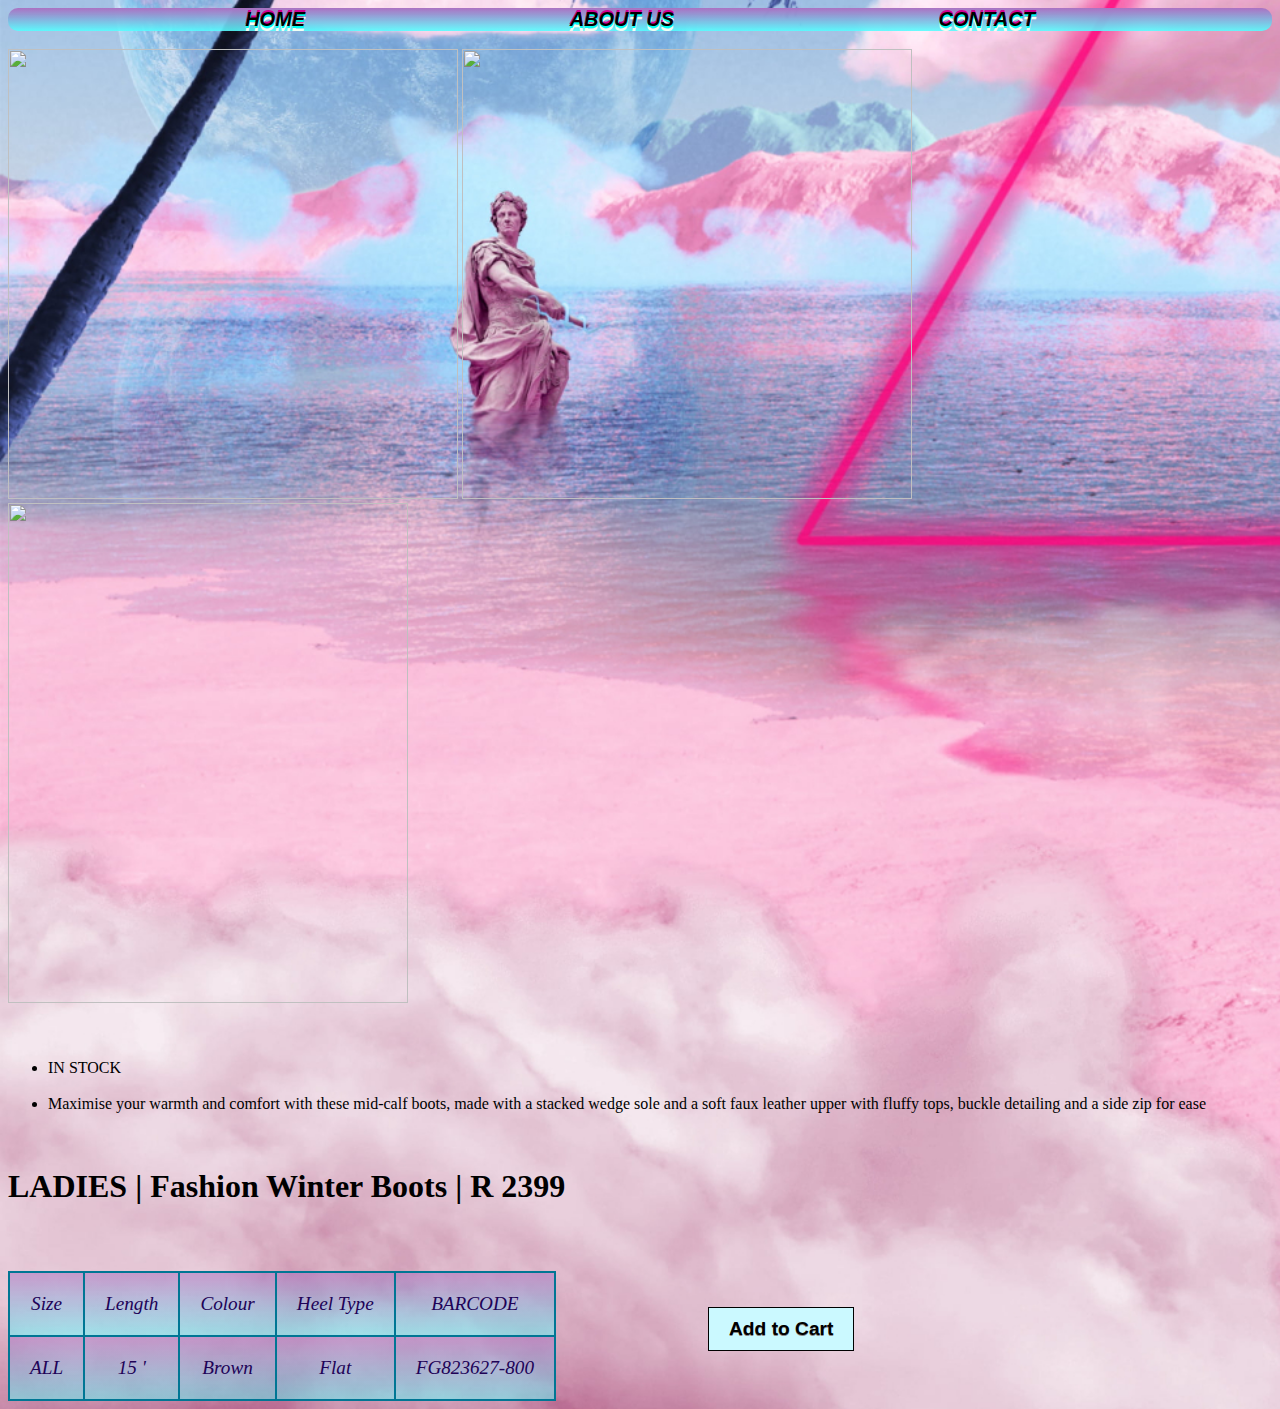
==== bootsfem.html @ 25d91d1a "Add files via upload" ====
<!DOCTYPE html>
<html>
      <head>
        <link rel="stylesheet" href="table.css">
      </head>
      <body>
        <div id="menu">
        <a href="index.html">HOME</a>
        <a href="about.html">ABOUT US</a>
        <a href="contact.html">CONTACT</a>
        </div>
        <div class="images"></div>
        <img src="images/bootsfem/m_wp_6223a23c7ec30cca76e217bd.jpg" style="width:450px; height:450px;">
        <img src="images/bootsfem/m_wp_6223a260bcdb2fba2fd85ffe.jpg" style="width: 450px; height: 450px;">
        <img src="images/bootsfem/m_wp_6223a26d81a36c1ee0baa700.jpg" style="width: 400px ; height: 500px;">
        <div></div></br>
        <br>
        <ul>
         <li>IN STOCK</li>
         <br>
         <li>Maximise your warmth and comfort with these mid-calf boots, made with a stacked wedge sole and a soft faux leather upper with fluffy tops, buckle detailing and a side zip for ease</li>
     </ul>
     <br>
        <h1 class="title1">LADIES | Fashion Winter Boots | R 2399 </h1>
        <button class="add-cart">Add to Cart</button>
        <div></div>
        <table border="1">
          <tr>
            <td>Size</td>
            <td>Length</td>
            <td>Colour</td>
            <td>Heel Type</td>
            <td>BARCODE</td>
          </tr>
          <tr>
            <td>ALL</td>
            <td>15 '</td>
            <td>Brown</td>
            <td>Flat</td>
            <td>FG823627-800</td>
          </tr>
        </table>
      </body>
</html>
---- table.css ----
body {
    background-image: url('images/wallpaper/wall1.jpg');
    background-repeat: no-repeat;
    background-size: cover;
  }

  div {
    width: 100%;
    height: 100%;
    background-image: linear-gradient(to bottom, #ab71c2, #54ffffe1);
    background-blend-mode: multiply;
      text-align: center;
      border-radius: 10px;
      font-style:italic;
      font-size: large;
      text-shadow: 0 2px 0 #00fff2, 0 5px 0 #f1fff3, 0 -2px 0 #d10092
  }
  

#menu a{
    color: #000000;
    font-family: 'Lucida Sans', 'Lucida Sans Regular', 'Lucida Grande', 'Lucida Sans Unicode', Geneva, Verdana, sans-serif;
    font-size: 20px;
    border-radius: 10px;
    text-decoration:solid;
    font-weight: 800;    
    padding-left:  130px;
    padding-right: 130px;
}

table {
  border-collapse: collapse;
}
th, td {
  color: #200257;
  font-family: Cambria, Cochin, Georgia, Times, 'Times New Roman', serif;
  text-align: center;
  font-style: oblique;
  border-top: 2px solid rgba(0, 118, 148);
  border-left: 2px solid rgb(0, 118, 148);
  border-right: 2px solid rgb(0, 118, 148);
  border-bottom: 2px solid rgb(0, 118, 148);
  padding: 8px;
}

td {
  text-align: center;
  padding: 20px;
  background-image: linear-gradient(to bottom, #ab71c285, #54ffff79);
  font-size: larger;
}

.add-cart {
  background-color: #cbf9ff;
  border: solid 1px #000000;
  color: #000000;
  font: bold 16px Arial, sans-serif;
  padding: 10px 20px;
  text-decoration: none;
  font-size: larger;
  text-shadow: 0px 1px 0px #888888;
  transform: translate(700px, 80px);
}

.add-cart:hover {
  background-color: #f1b7ff;
  color: #000000;
  transition: all 0.3s ease-in-out;
}

.add-cart:active {
  background-color: #00d9ff;
  box-shadow: 0px 0px 5px #888888;
  color: #ffffff;
}

#purchase-form button {
  position: absolute;
  left: 50%;
  top: 50%;
  transform: translate(-50%, -50%);
}
    .images {
        display: inline-block;
        width: 500%;
    }
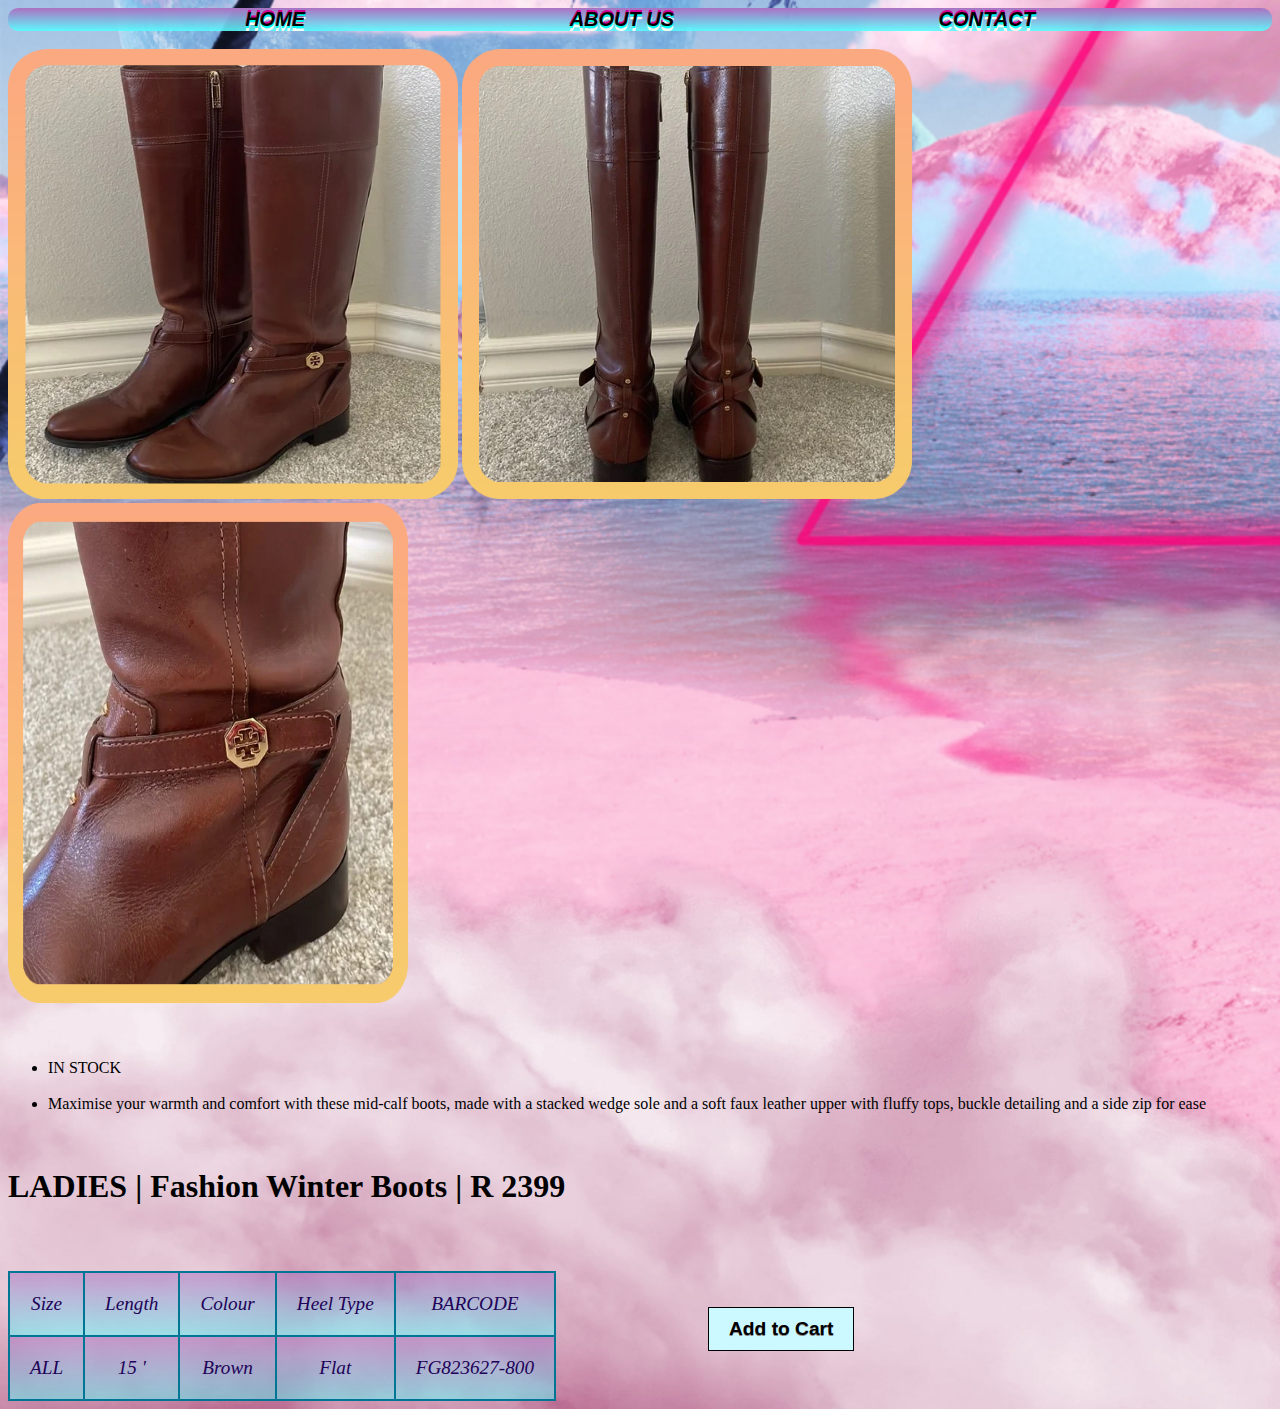
==== commit d3e1bca2: "bootsfem.html" ====
--- a/bootsfem.html
+++ b/bootsfem.html
@@ -10,9 +10,9 @@
         <a href="contact.html">CONTACT</a>
         </div>
         <div class="images"></div>
-        <img src="images/bootsfem/m_wp_6223a23c7ec30cca76e217bd.jpg" style="width:450px; height:450px;">
-        <img src="images/bootsfem/m_wp_6223a260bcdb2fba2fd85ffe.jpg" style="width: 450px; height: 450px;">
-        <img src="images/bootsfem/m_wp_6223a26d81a36c1ee0baa700.jpg" style="width: 400px ; height: 500px;">
+        <img src="images/bootsfem/m_wp_6223a23c7ec30cca76e217bd.png" style="width:450px; height:450px;">
+        <img src="images/bootsfem/m_wp_6223a260bcdb2fba2fd85ffe.png" style="width: 450px; height: 450px;">
+        <img src="images/bootsfem/m_wp_6223a26d81a36c1ee0baa700.png" style="width: 400px ; height: 500px;">
         <div></div></br>
         <br>
         <ul>
@@ -41,4 +41,4 @@
           </tr>
         </table>
       </body>
-</html>+</html>
